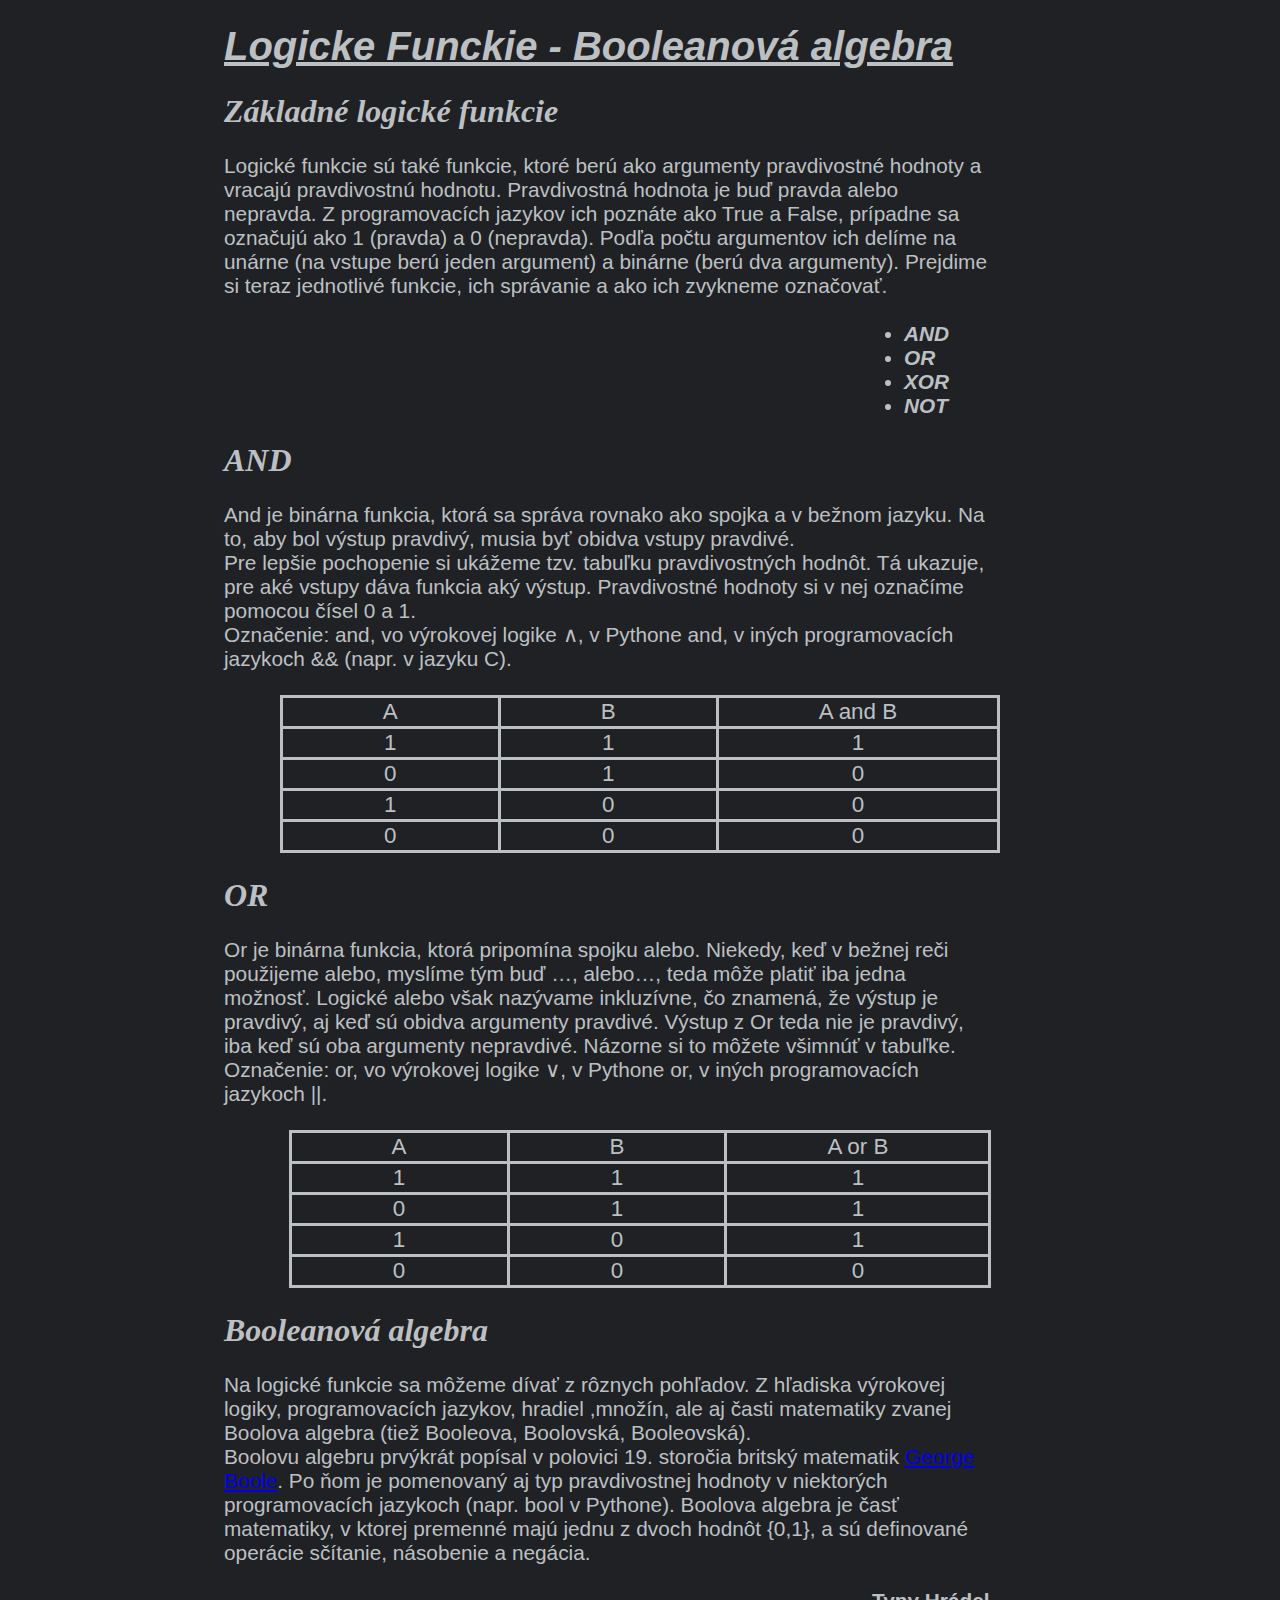
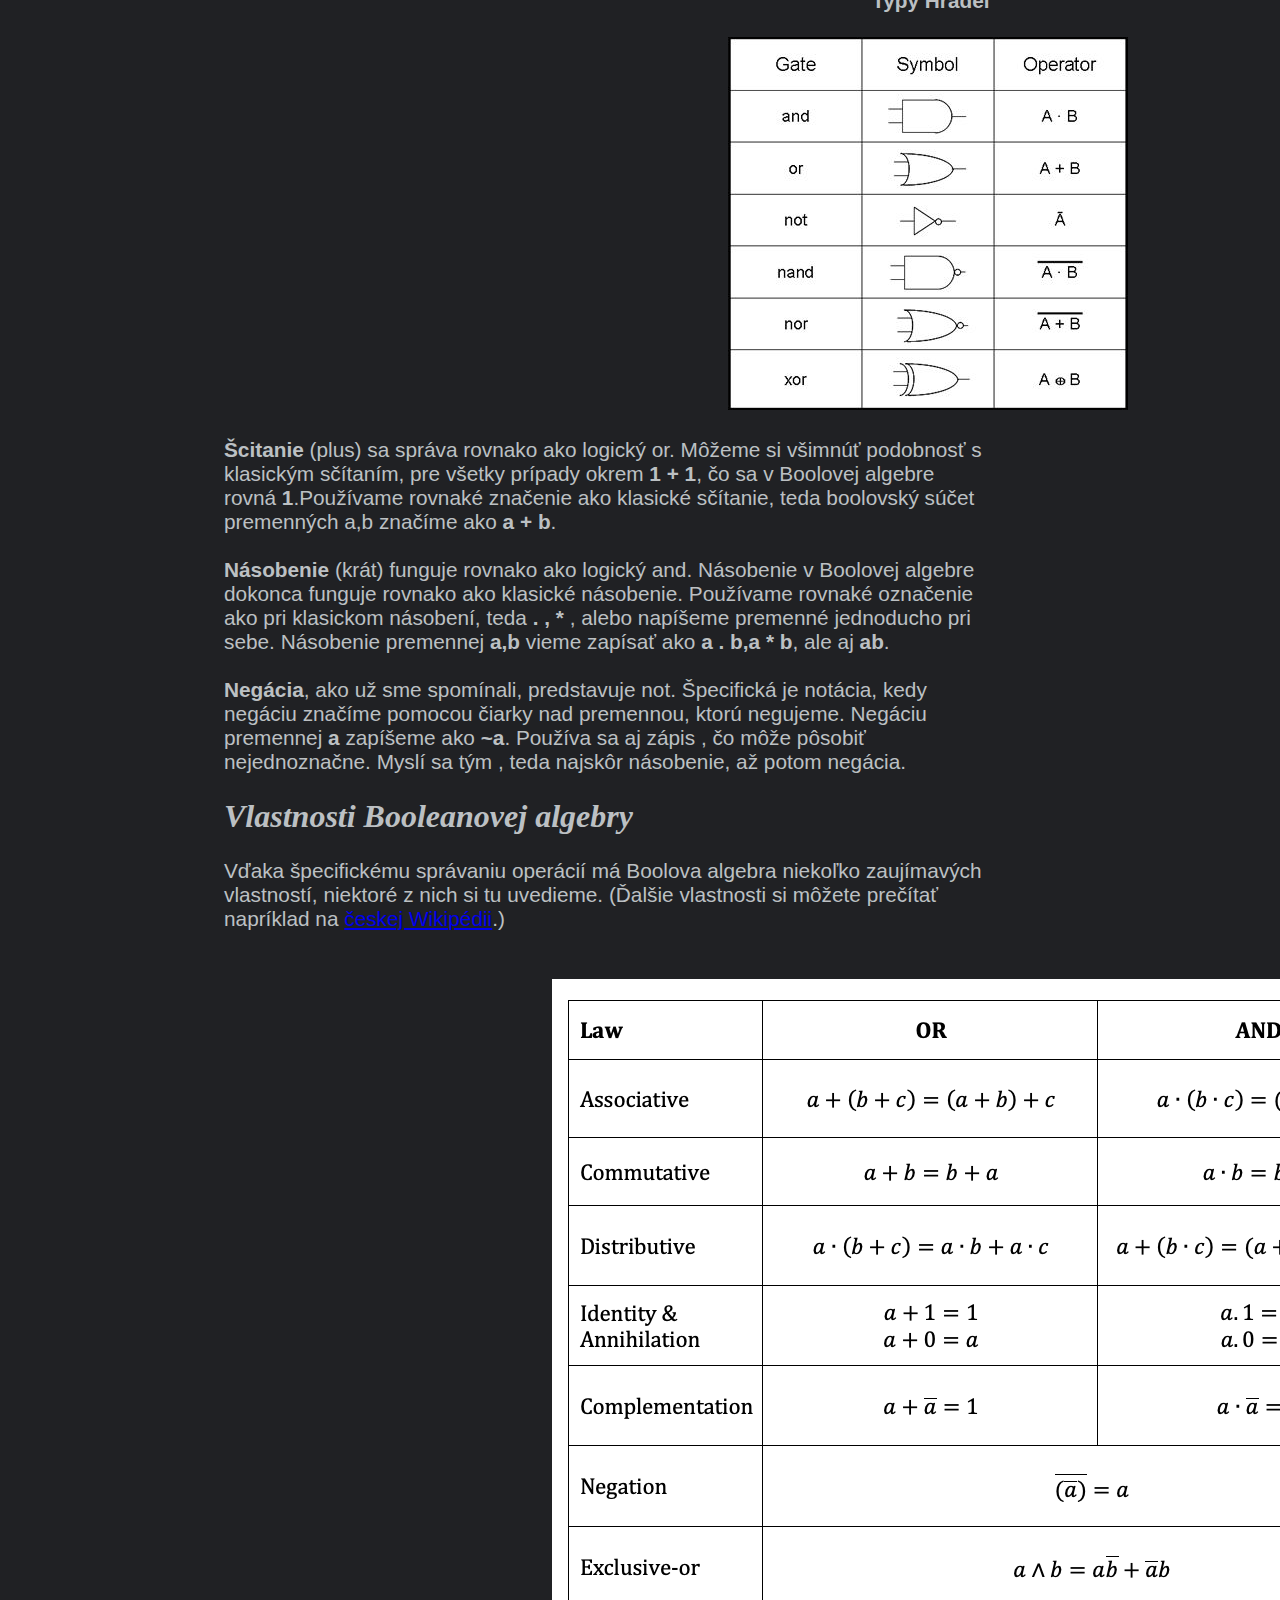
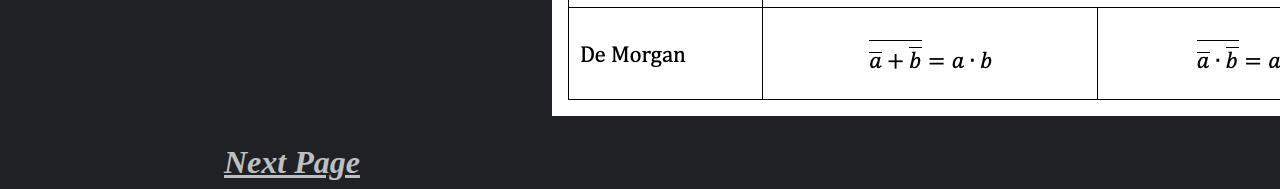
==== index.html @ 32cac5fa "First commit" ====
<!DOCTYPE html>
<html lang="en" class="display">
    <head>
        <link rel="stylesheet" href="styles.css"> 
        <title>World</title>
    </head>
    <body>
        <h1 class="headline"> Logicke Funckie - Booleanová algebra </h1>
        <div>
            <h2 class="headline_paragrafs"> Základné logické funkcie </h2>
            <p class="text_paragrafs">
                Logické funkcie sú také funkcie, ktoré berú ako argumenty pravdivostné hodnoty a vracajú pravdivostnú hodnotu. 
                Pravdivostná hodnota je buď pravda alebo nepravda. 
                Z programovacích jazykov ich poznáte ako True a False, prípadne sa označujú ako 1 (pravda) a 0 (nepravda).
                Podľa počtu argumentov ich delíme na unárne (na vstupe berú jeden argument) a binárne (berú dva argumenty). 
                Prejdime si teraz jednotlivé funkcie, ich správanie a ako ich zvykneme označovať. 
            </p>
            <ul class="text_ul">
                <li>AND</li>
                <li>OR</li>
                <li>XOR</li>
                <li>NOT</li>
            </ul>
            </div>
            <div>
                <h2 class="headline_paragrafs">AND</h2>
                <p class="text_paragrafs">
                    And je binárna funkcia, ktorá sa správa rovnako ako spojka a v bežnom jazyku. Na to, aby bol výstup pravdivý, musia byť obidva vstupy pravdivé.<br>
                    Pre lepšie pochopenie si ukážeme tzv. tabuľku pravdivostných hodnôt. Tá ukazuje, pre aké vstupy dáva funkcia aký výstup. Pravdivostné hodnoty si v nej označíme pomocou čísel 0 a 1.
                    <br>Označenie: and, vo výrokovej logike ∧, v Pythone and, v iných programovacích jazykoch && (napr. v jazyku C).
                </p>
            </p>
            <table class="text_table">
                <thead>
                    <th>A</th>
                    <th>B</th>
                    <th>A and B</th>
                </thead>
                <tbody>
                    <tr>
                        <td>1</td>
                        <td>1</td>
                        <td>1</td>
                    </tr>
                    <tr>
                        <td>0</td>
                        <td>1</td>
                        <td>0</td>
                    </tr>
                    <tr>
                        <td>1</td>
                        <td>0</td>
                        <td>0</td>
                    </tr>
                    <tr>
                        <td>0</td>
                        <td>0</td>
                        <td>0</td>
                    </tr>
                </tbody>
            </table>
        </div>
  
        <div>
            <h2 class="headline_paragrafs">OR</h2>
            <p class="text_paragrafs">
                Or je binárna funkcia, ktorá pripomína spojku alebo. Niekedy, keď v bežnej reči použijeme alebo, myslíme tým buď …, alebo…, 
                teda môže platiť iba jedna možnosť. Logické alebo však nazývame inkluzívne, čo znamená, že výstup je pravdivý, 
                aj keď sú obidva argumenty pravdivé. Výstup z Or teda nie je pravdivý, iba keď sú oba argumenty nepravdivé. 
                Názorne si to môžete všimnúť v tabuľke.
                <br>Označenie: or, vo výrokovej logike ∨, v Pythone or, v iných programovacích jazykoch ||.
            </p>
        </p>
        <table class="text_table">
            <thead>
                <th>A</th>
                <th>B</th>
                <th>A or B</th>
            </thead>
            <tbody>
                <tr>
                    <td>1</td>
                    <td>1</td>
                    <td>1</td>
                </tr>
                <tr>
                    <td>0</td>
                    <td>1</td>
                    <td>1</td>
                </tr>
                <tr>
                    <td>1</td>
                    <td>0</td>
                    <td>1</td>
                </tr>
                <tr>
                    <td>0</td>
                    <td>0</td>
                    <td>0</td>
                </tr>
            </tbody>
        </table>
    </div>
    <div>
        <h2 class="headline_paragrafs">Booleanová algebra</h2>
        <p class="text_paragrafs">
            Na logické funkcie sa môžeme dívať z rôznych pohľadov. Z hľadiska výrokovej logiky, programovacích jazykov, hradiel ,množín, ale aj časti matematiky
            zvanej Boolova algebra (tiež Booleova, Boolovská, Booleovská).<br>
            Boolovu algebru prvýkrát popísal v polovici 19. storočia britský matematik  <a href="https://en.wikipedia.org/wiki/George_Boole">George Boole</a>. 
            Po ňom je pomenovaný aj typ pravdivostnej hodnoty v niektorých programovacích jazykoch (napr. bool v Pythone).
            Boolova algebra je časť matematiky, v ktorej premenné majú jednu z dvoch hodnôt {0,1}, a sú definované operácie sčítanie, násobenie a negácia.<br>
            <h3 class="headline_img"> Typy Hrádel</h3>
            <img class="img_style" src="obrazok_gates.jpg" alt="Hradla Booleanovej Algebry">
        </p>

        <p class="text_paragrafs">
            <b>Šcitanie</b>  (plus) sa správa rovnako ako logický or. Môžeme si všimnúť podobnosť s klasickým sčítaním, pre všetky prípady okrem <b>1 + 1</b>, 
            čo sa v Boolovej algebre rovná <b>1</b>.Používame rovnaké značenie ako klasické sčítanie, teda boolovský súčet premenných a,b značíme ako <b>a + b</b>. 
        </p>
        <p class="text_paragrafs">
            <b>Násobenie</b> (krát) funguje rovnako ako logický and. Násobenie v Boolovej algebre dokonca funguje rovnako ako klasické násobenie. Používame rovnaké označenie ako pri klasickom násobení,
            teda <b>. , * </b>, alebo napíšeme premenné jednoducho pri sebe. Násobenie premennej <b>a,b</b> vieme zapísať ako <b>a . b,a * b</b>, ale aj <b>ab</b>.
        </p>
       <p class="text_paragrafs">
        <b>Negácia</b>, ako už sme spomínali, predstavuje not. Špecifická je notácia, kedy negáciu značíme pomocou čiarky nad premennou, ktorú negujeme. Negáciu premennej <b>a</b> zapíšeme ako <b>~a</b>.
        Používa sa aj zápis , čo môže pôsobiť nejednoznačne. Myslí sa tým , teda najskôr násobenie, až potom negácia.
       </p> 
    </div>
    <div>
        <h2 class="headline_paragrafs">Vlastnosti Booleanovej algebry</h2>
        <p class="text_paragrafs">
            Vďaka špecifickému správaniu operácií má Boolova algebra niekoľko zaujímavých vlastností, niektoré z nich si tu uvedieme.
            (Ďalšie vlastnosti si môžete prečítať napríklad na <a href="https://cs.wikipedia.org/wiki/Booleova_algebra">českej Wikipédii</a>.)</p>
    </div>
    <img class="text_ul" src="obrazok.jpg" alt="Vlastnosti Booleanovej Algebry">
    <a href="video.html" class="headline_paragrafs">Next Page</a>
</body>

</html>
---- styles.css ----
/* text font and padding */
.headline_paragrafs, .headline, .text_paragrafs, .text_table, .text_ul, .headline_img{
    font-size: 1.3rem;
    padding-left: 12rem;
    padding-right: 16rem;
    margin: 1.5rem;
    font-family: Arial;
    color: rgba(188,192,195,255);
}

.display {
    background-color: rgb(32,33,36,255);
}

.headline_paragrafs {
    font-size: 2rem;
    font-family: Georgia;
    font-weight: bold;
    font-style: italic;
}

.headline {
    font-weight: bold;
    font-size: 2.5rem;
    /* color: darkmagenta; */
    text-decoration-line: underline;
    font-style: italic;

}
.text_table,th,td,tr,table {
    font: 1.4rem sans-serif;
    text-align: center;
    border: solid;
    border-collapse: collapse;
    margin-left: auto;
    margin-right: auto;
    padding-inline: 100px;
}

.text_ul,li{
    margin-left: 22rem;
    margin-right: 24rem;
    text-align: center;
    font-weight: bold;
    font-style: italic;
}

.headline_img {
    padding: 0px;
    margin-left: 54rem;
}

.img_style {
    margin-left: 45rem;
    padding: 0rem;
}

.video_style {
    position: absolute;
    top: 25rem;
    right: 42rem;
    display: block;
    width: 530px;
    height: 320px;
}

.button {
    font-size: 1rem;
    transition-duration: 0.4s;
    width: 6rem;
    color: rgb(0, 0, 0);
}

.button:hover {
    background-color: green;
}

#container {
    display: grid;
    flex-wrap: wrap;
}

/* #container > div {
} */
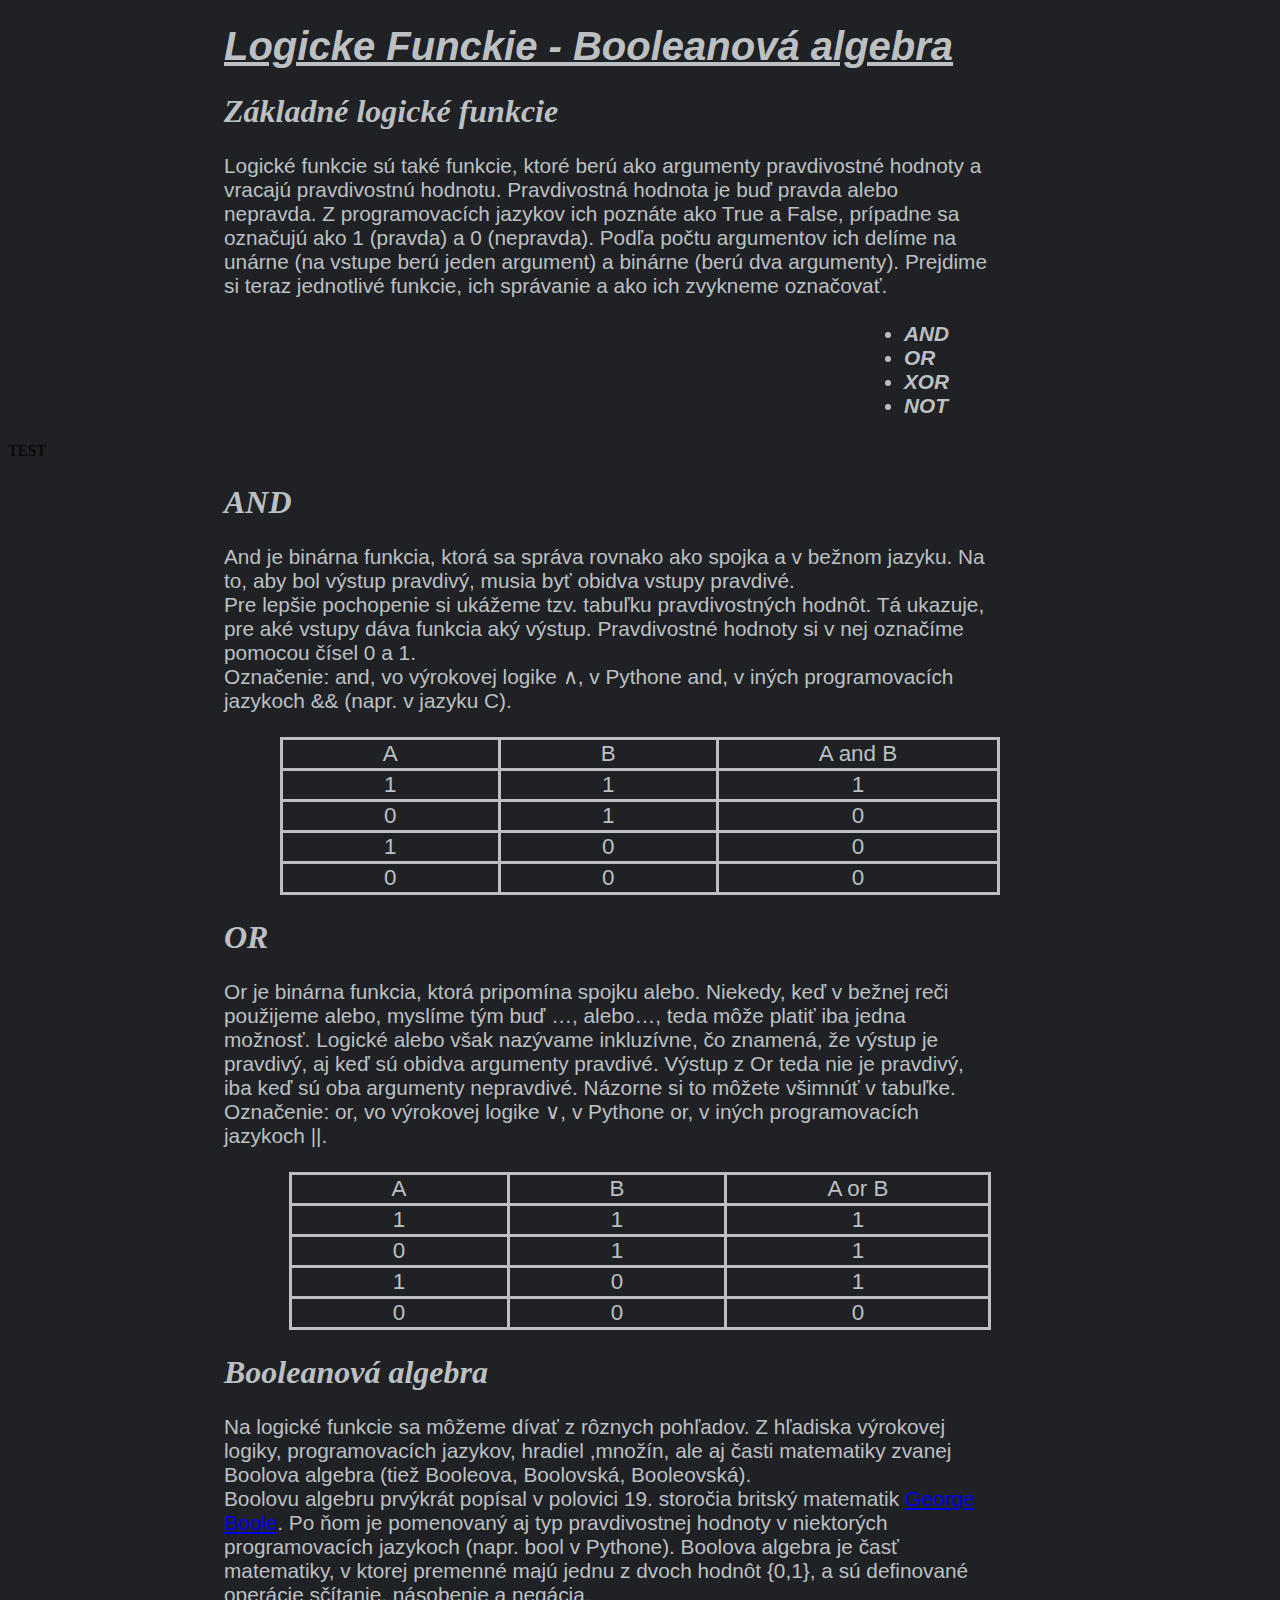
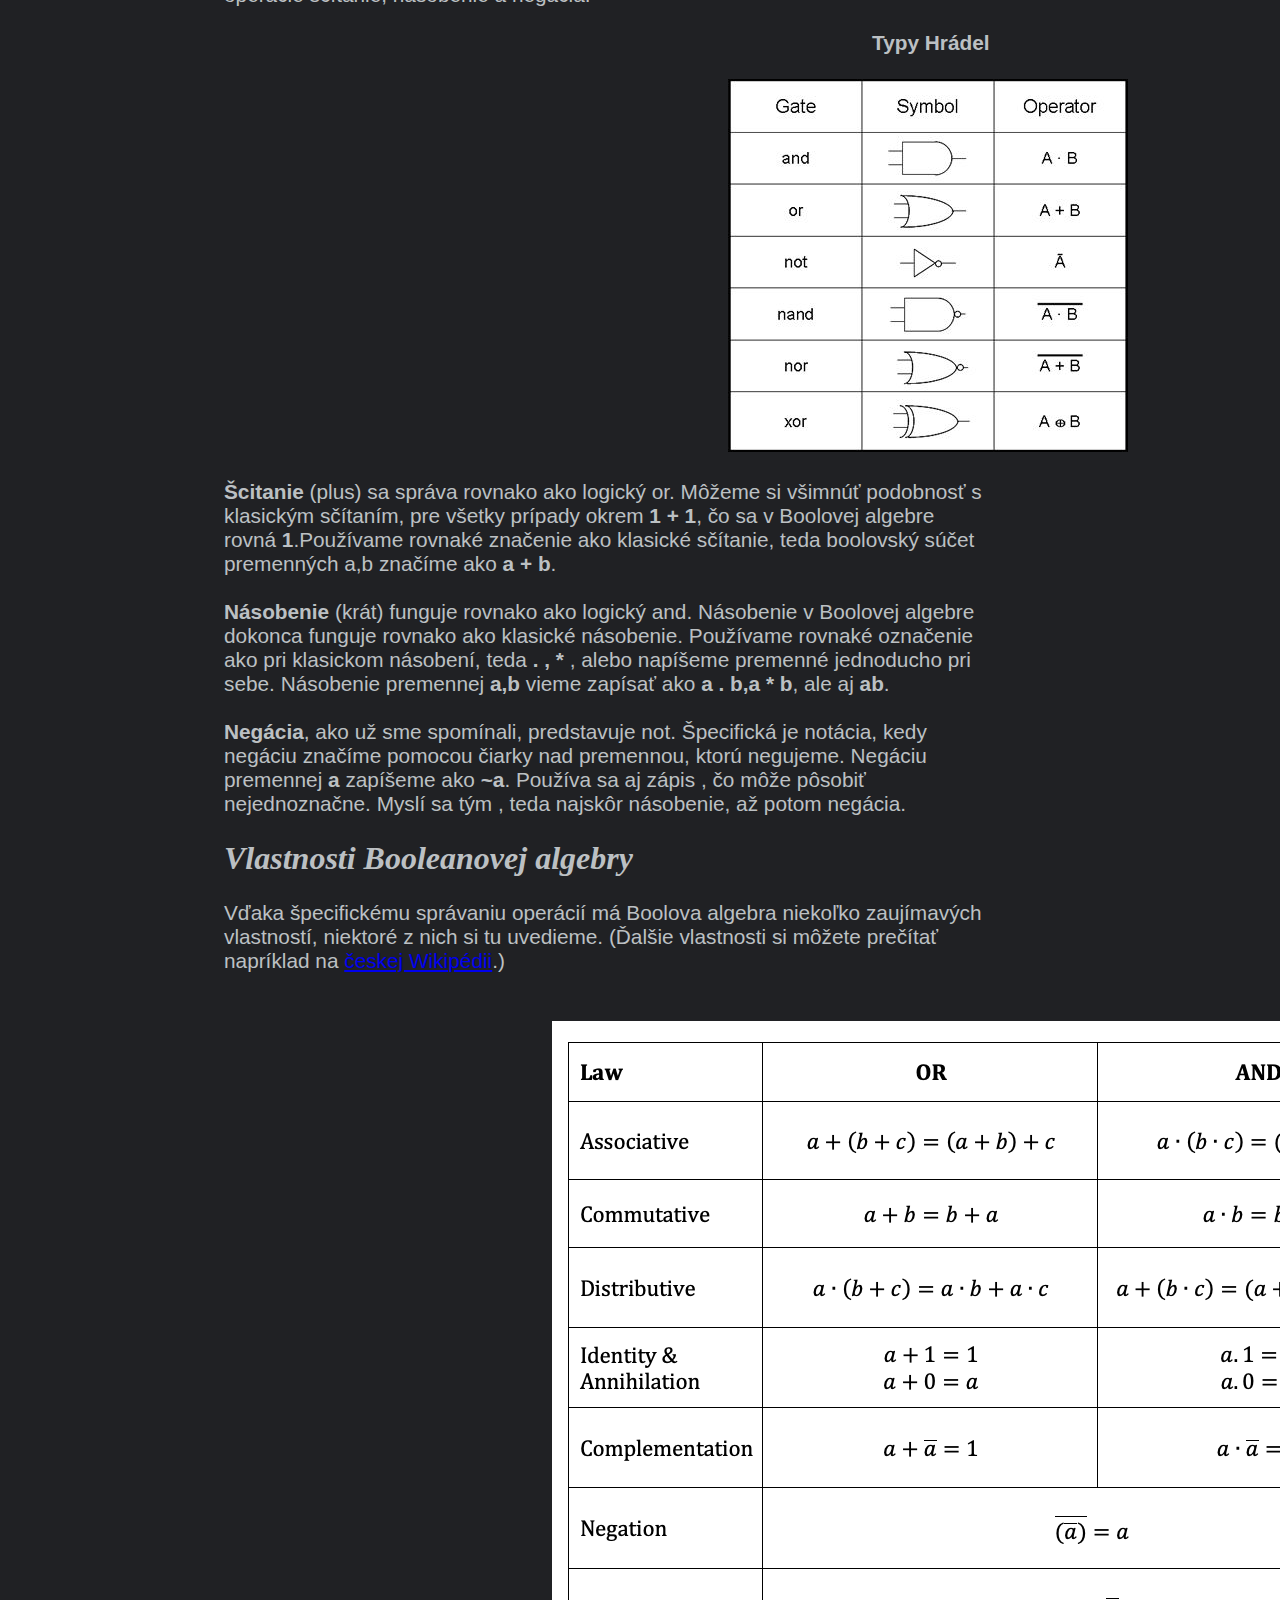
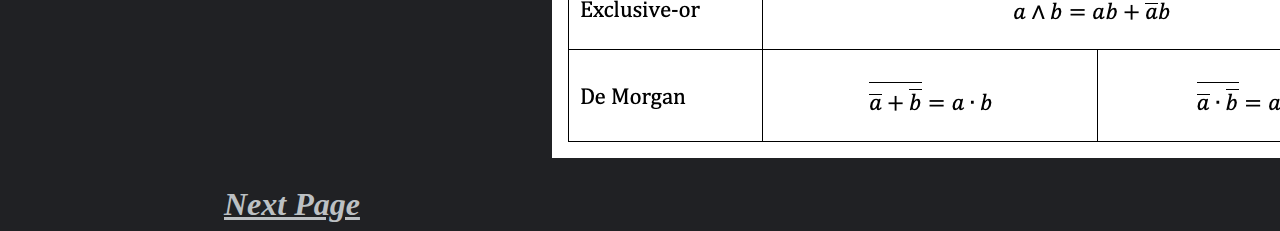
==== commit 80121da7: "Test" ====
--- a/index.html
+++ b/index.html
@@ -22,6 +22,7 @@
                 <li>NOT</li>
             </ul>
             </div>
+            TEST
             <div>
                 <h2 class="headline_paragrafs">AND</h2>
                 <p class="text_paragrafs">
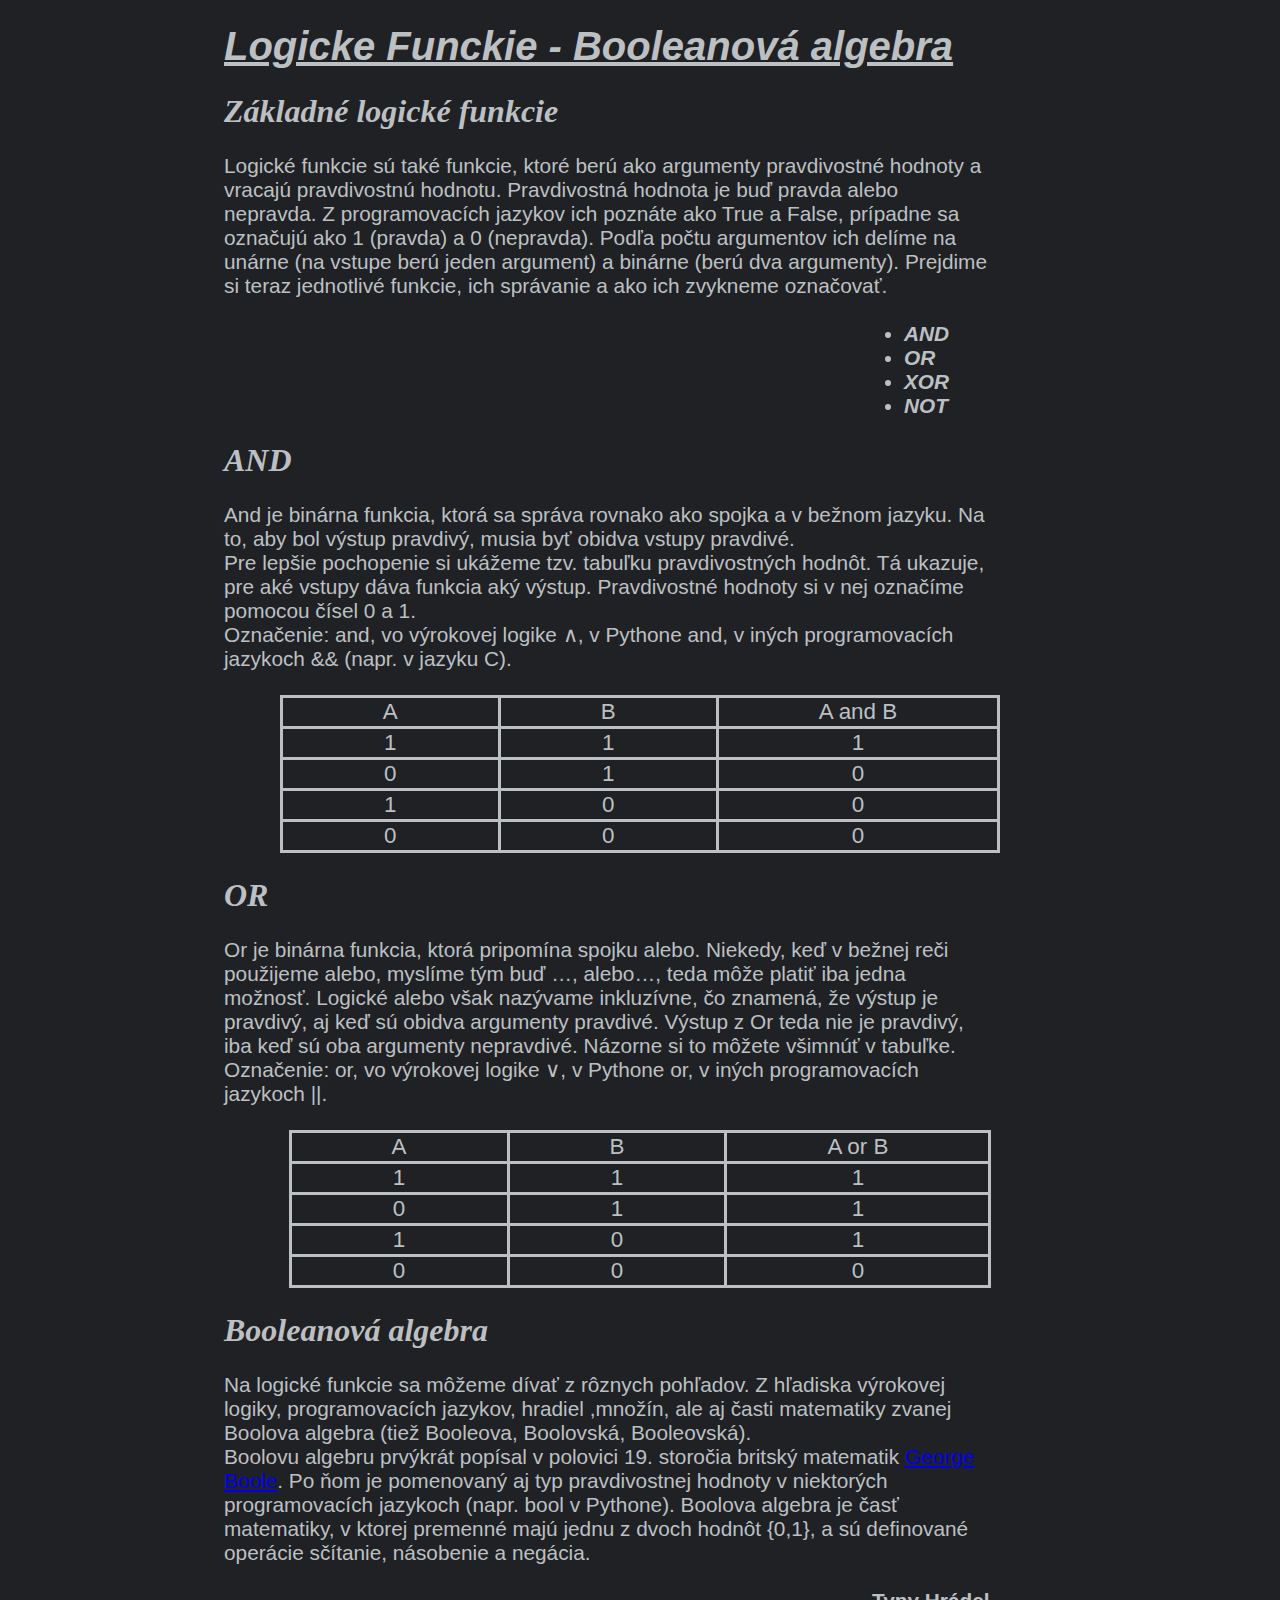
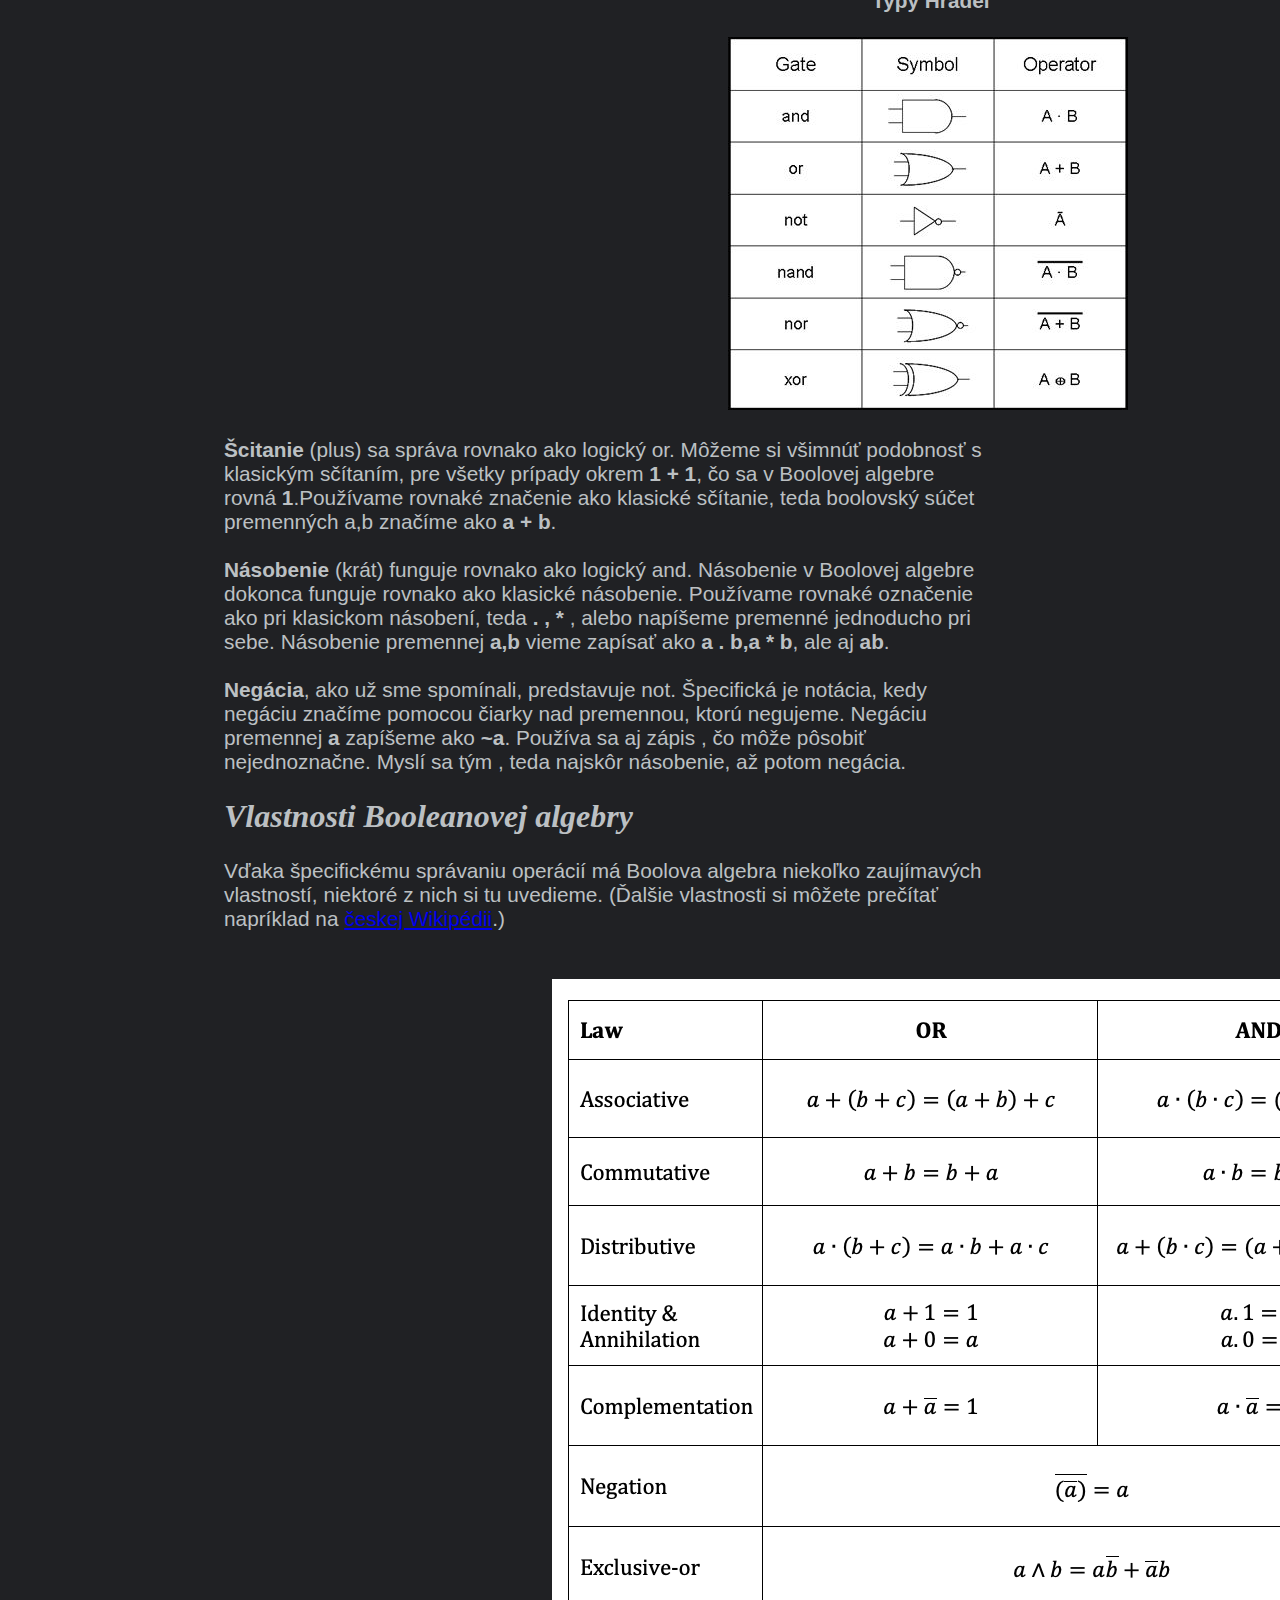
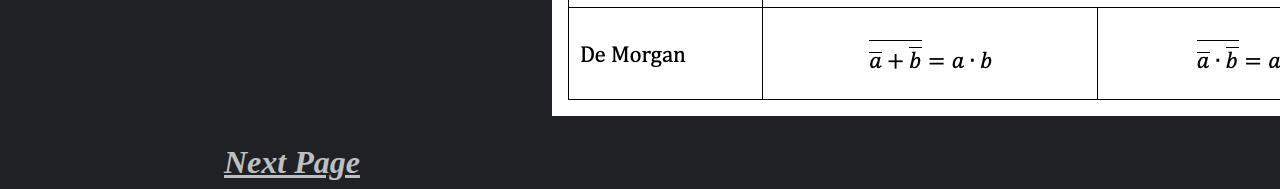
==== commit f25ae136: "Test" ====
--- a/index.html
+++ b/index.html
@@ -22,7 +22,6 @@
                 <li>NOT</li>
             </ul>
             </div>
-            TEST
             <div>
                 <h2 class="headline_paragrafs">AND</h2>
                 <p class="text_paragrafs">
